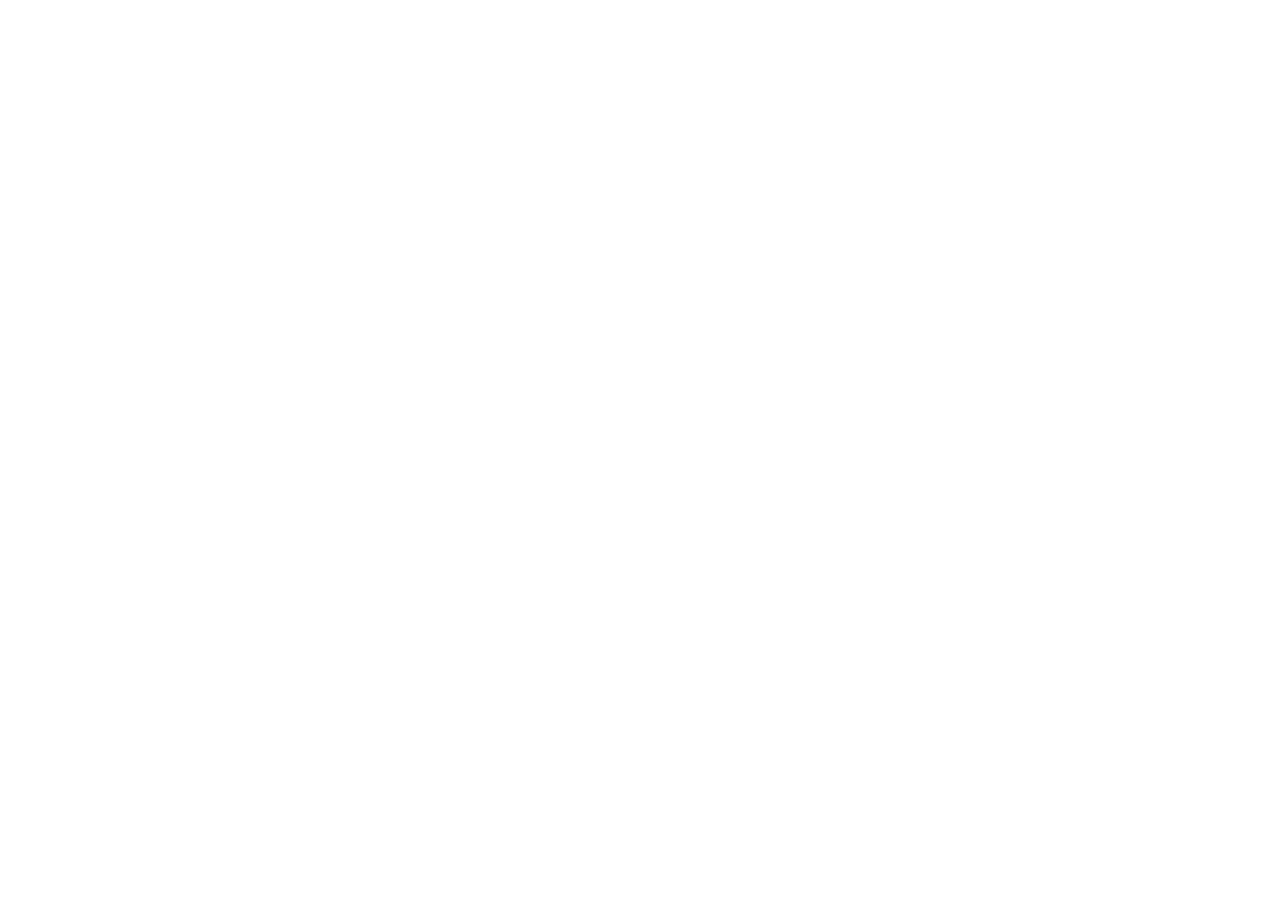
==== components/dashborad.html @ bfa36347 "first push" ====
<!DOCTYPE html>
<html lang="en">
<head>
    <meta charset="UTF-8">
    <meta name="viewport" content="width=device-width, initial-scale=1.0">
    <title>Document</title>
</head>
<body>
    
</body>
</html>
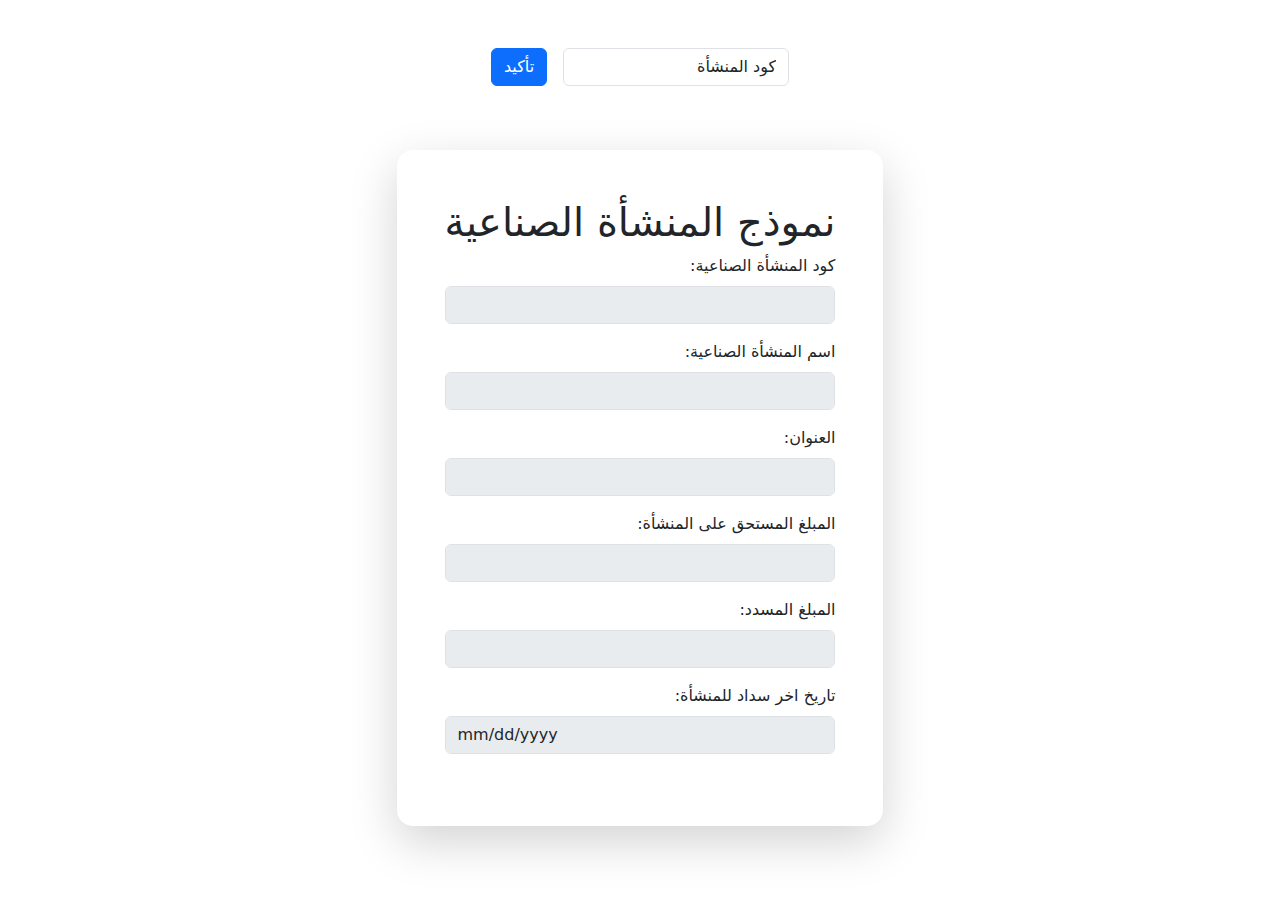
==== commit bb910ee0: "last" ====
--- a/components/dashborad.html
+++ b/components/dashborad.html
@@ -1,11 +1,73 @@
 <!DOCTYPE html>
-<html lang="en">
-<head>
-    <meta charset="UTF-8">
-    <meta name="viewport" content="width=device-width, initial-scale=1.0">
+<html lang="en" dir="rtl">
+  <head>
+    <meta charset="UTF-8" />
+    <meta name="viewport" content="width=device-width, initial-scale=1.0" />
     <title>Document</title>
-</head>
-<body>
-    
-</body>
-</html>+    <link
+      href="https://cdn.jsdelivr.net/npm/bootstrap@5.3.0-alpha1/dist/css/bootstrap.min.css"
+      rel="stylesheet"
+    />
+    <!-- Font Awesome for Icons -->
+    <link
+      href="https://cdnjs.cloudflare.com/ajax/libs/font-awesome/6.0.0-beta3/css/all.min.css"
+      rel="stylesheet"
+    />
+    <link rel="stylesheet" href="./css/style.css" />
+  </head>
+  <body>
+    <div class="container d-flex justify-content-center align-items-center flex-column py-5">
+      <form class="row g-3">
+        <div class="col-auto">
+          <label for="buildingCode" class="visually-hidden">كود المنشأة</label>
+          <input
+            type="text"
+            class="form-control"
+            id="buildingCode"
+            value="كود المنشأة"
+          />
+        </div>
+
+        <div class="col-auto">
+          <button type="submit" class="btn btn-primary mb-3">تأكيد</button>
+        </div>
+      </form> 
+      <div class="py-5"> 
+        <div class="container">
+            <div class="form-container  p-5 rounded-4 shadow-lg">
+                <h1>نموذج المنشأة الصناعية</h1>
+                <form id="industrialForm">
+                    <div class="mb-3">
+                        <label for="establishmentCode" class="form-label">كود المنشأة الصناعية:</label>
+                        <input type="text"  class="form-control" id="establishmentCode" name="establishmentCode" disabled>
+                    </div>
+                    <div class="mb-3">
+                        <label for="establishmentName" class="form-label">اسم المنشأة الصناعية:</label>
+                        <input type="text" class="form-control" id="establishmentName" name="establishmentName" disabled>
+                    </div>
+                    <div class="mb-3">
+                        <label for="address" class="form-label">العنوان:</label>
+                        <input type="text" class="form-control" id="address" name="address" disabled>
+                    </div>
+                    <div class="mb-3">
+                        <label for="amountDue" class="form-label">المبلغ المستحق على المنشأة:</label>
+                        <input type="number" class="form-control" id="amountDue" name="amountDue" disabled>
+                    </div>
+                    <div class="mb-3">
+                        <label for="amountPaid" class="form-label">المبلغ المسدد:</label>
+                        <input type="number" class="form-control" id="amountPaid" name="amountPaid" disabled>
+                    </div>
+                    <div class="mb-3">
+                        <label for="lastPaymentDate" class="form-label">تاريخ اخر سداد للمنشأة:</label>
+                        <input type="date" class="form-control" id="lastPaymentDate" name="lastPaymentDate" disabled>
+                    </div>
+                   
+                </form>
+                <div id="response" class="response-container mt-4"></div>
+            </div>
+        </div>
+
+      </div>
+    </div>
+  </body>
+</html>
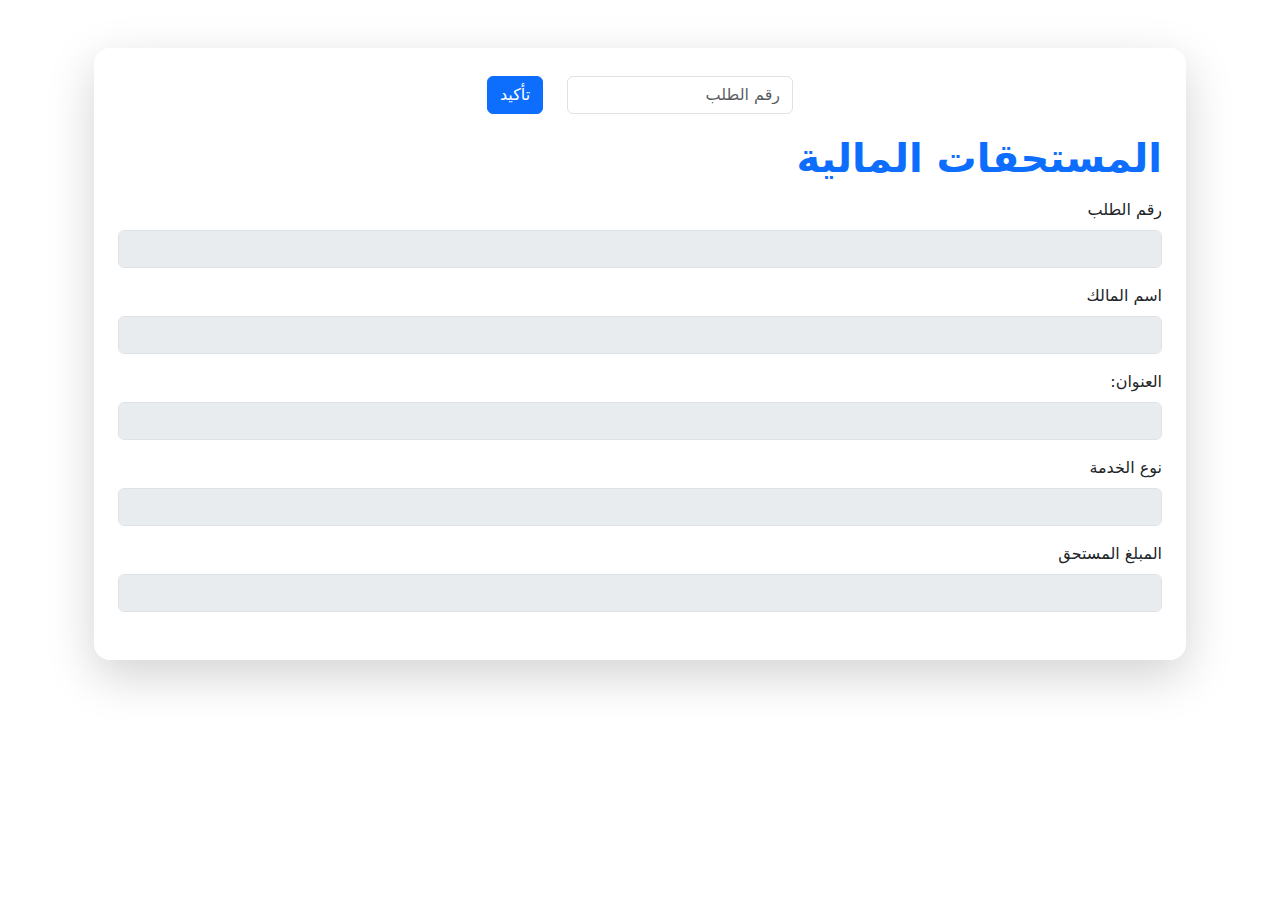
==== commit 6b0aa803: "last dashborad" ====
--- a/components/dashborad.html
+++ b/components/dashborad.html
@@ -16,51 +16,50 @@
     <link rel="stylesheet" href="./css/style.css" />
   </head>
   <body>
-    <div class="container d-flex justify-content-center align-items-center flex-column py-5">
-      <form class="row g-3">
-        <div class="col-auto">
-          <label for="buildingCode" class="visually-hidden">كود المنشأة</label>
-          <input
-            type="text"
-            class="form-control"
-            id="buildingCode"
-            value="كود المنشأة"
-          />
-        </div>
-
-        <div class="col-auto">
-          <button type="submit" class="btn btn-primary mb-3">تأكيد</button>
-        </div>
-      </form> 
-      <div class="py-5"> 
+    <div class="container  d-flex justify-content-center align-items-center  flex-column ">
+      
+      <div class="py-5 w-100"> 
         <div class="container">
-            <div class="form-container  p-5 rounded-4 shadow-lg">
-                <h1>نموذج المنشأة الصناعية</h1>
+            <div class="form-container p-4  rounded-4 shadow-lg"> 
+              <form class="row d-flex flex-column flex-md-row justify-content-center align-items-center">
+                <div class="col-auto">
+                  <label for="Code" class="visually-hidden">رقم الطلب</label>
+                  <input
+                    type="text"
+                    class="form-control"
+                    id="Code" 
+                    placeholder="رقم الطلب"
+            
+                  />
+                </div>
+        
+                <div class="col-auto">
+                  <button type="submit" class="btn btn-primary my-1">تأكيد</button>
+                </div>
+              </form> 
+                <h1 class="my-3 text-primary fw-bold fs-1">المستحقات المالية</h1>
                 <form id="industrialForm">
                     <div class="mb-3">
-                        <label for="establishmentCode" class="form-label">كود المنشأة الصناعية:</label>
-                        <input type="text"  class="form-control" id="establishmentCode" name="establishmentCode" disabled>
+                        <label for="Code" class="form-label">رقم الطلب</label>
+                        <input type="text"  class="form-control" id="Code" name="Code" disabled>
                     </div>
                     <div class="mb-3">
-                        <label for="establishmentName" class="form-label">اسم المنشأة الصناعية:</label>
-                        <input type="text" class="form-control" id="establishmentName" name="establishmentName" disabled>
+                        <label for="Name" class="form-label">اسم المالك</label>
+                        <input type="text" class="form-control" id="Name" name="Name" disabled>
                     </div>
                     <div class="mb-3">
                         <label for="address" class="form-label">العنوان:</label>
                         <input type="text" class="form-control" id="address" name="address" disabled>
                     </div>
                     <div class="mb-3">
-                        <label for="amountDue" class="form-label">المبلغ المستحق على المنشأة:</label>
-                        <input type="number" class="form-control" id="amountDue" name="amountDue" disabled>
+                        <label for="service" class="form-label">نوع الخدمة</label>
+                        <input type="number" class="form-control" id="service" name="service" disabled>
                     </div>
                     <div class="mb-3">
-                        <label for="amountPaid" class="form-label">المبلغ المسدد:</label>
+                        <label for="amountPaid" class="form-label">المبلغ المستحق</label>
                         <input type="number" class="form-control" id="amountPaid" name="amountPaid" disabled>
                     </div>
-                    <div class="mb-3">
-                        <label for="lastPaymentDate" class="form-label">تاريخ اخر سداد للمنشأة:</label>
-                        <input type="date" class="form-control" id="lastPaymentDate" name="lastPaymentDate" disabled>
-                    </div>
+                  
                    
                 </form>
                 <div id="response" class="response-container mt-4"></div>
